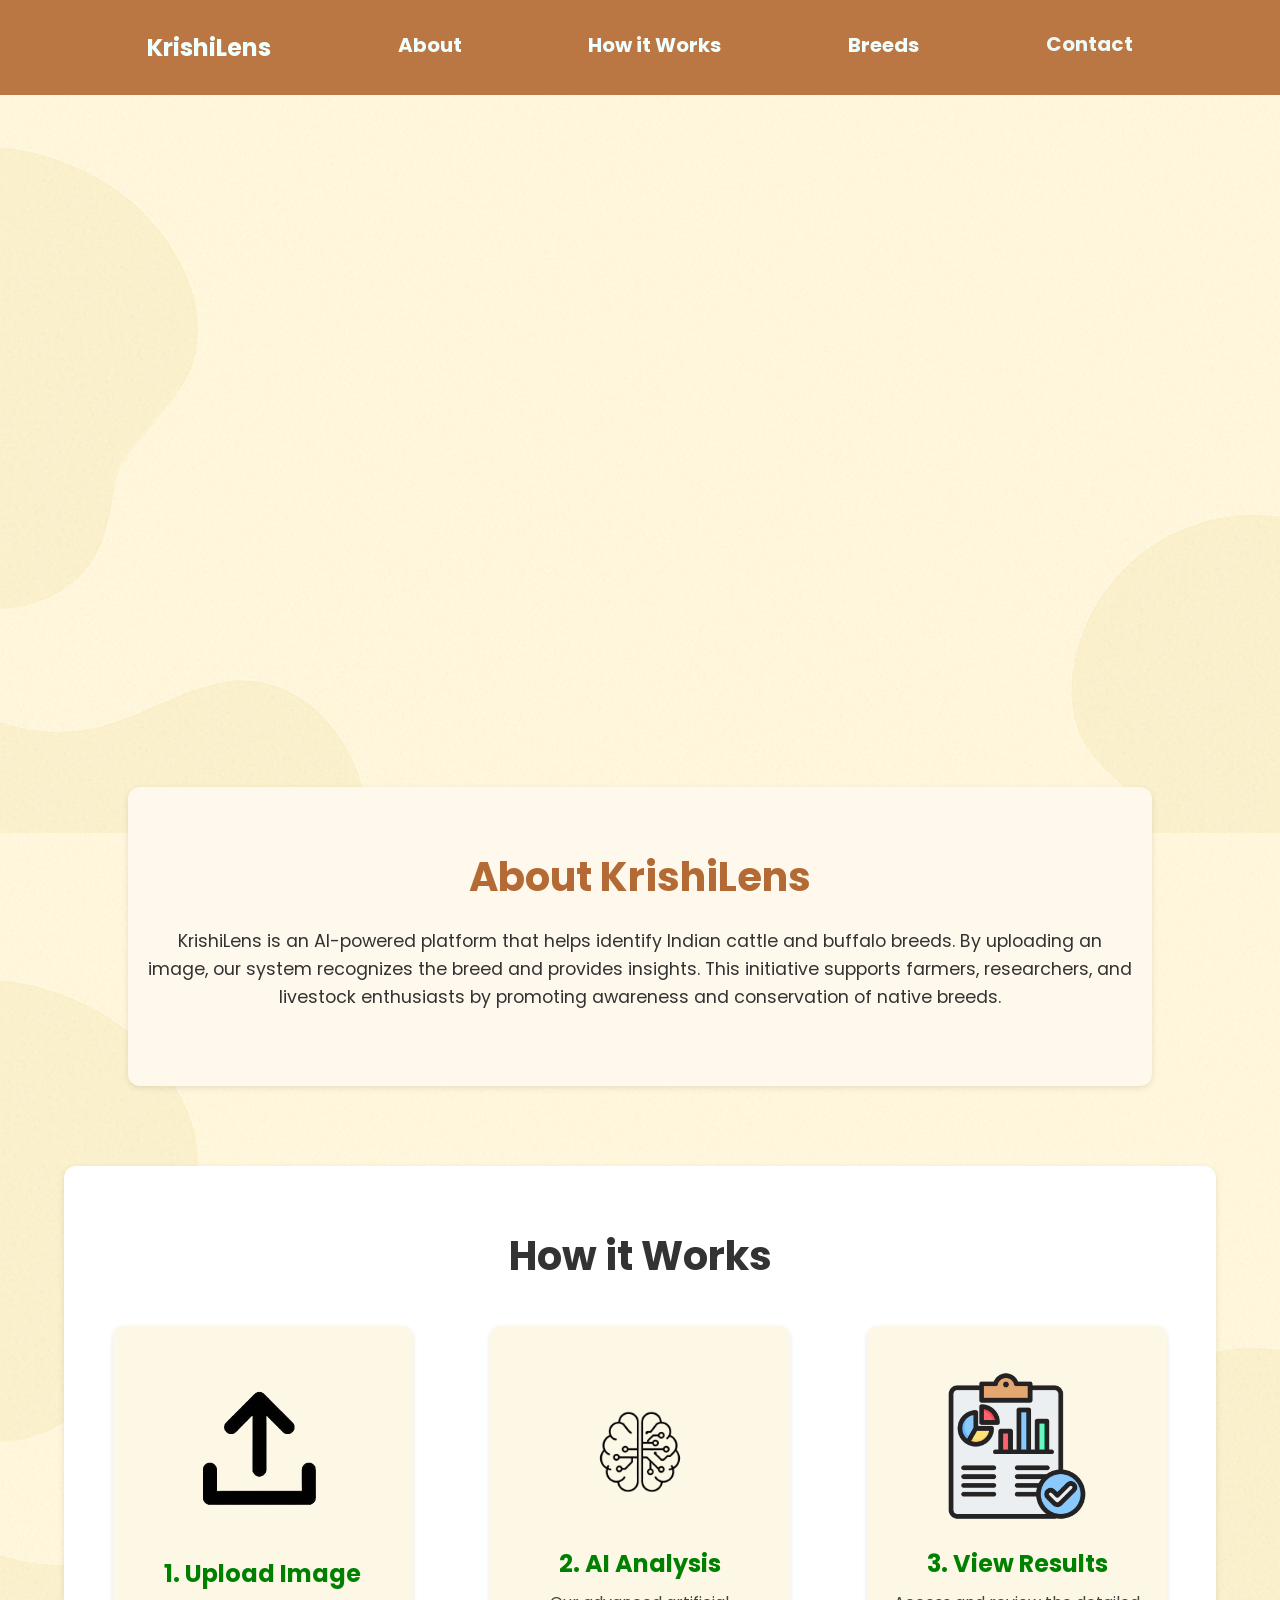
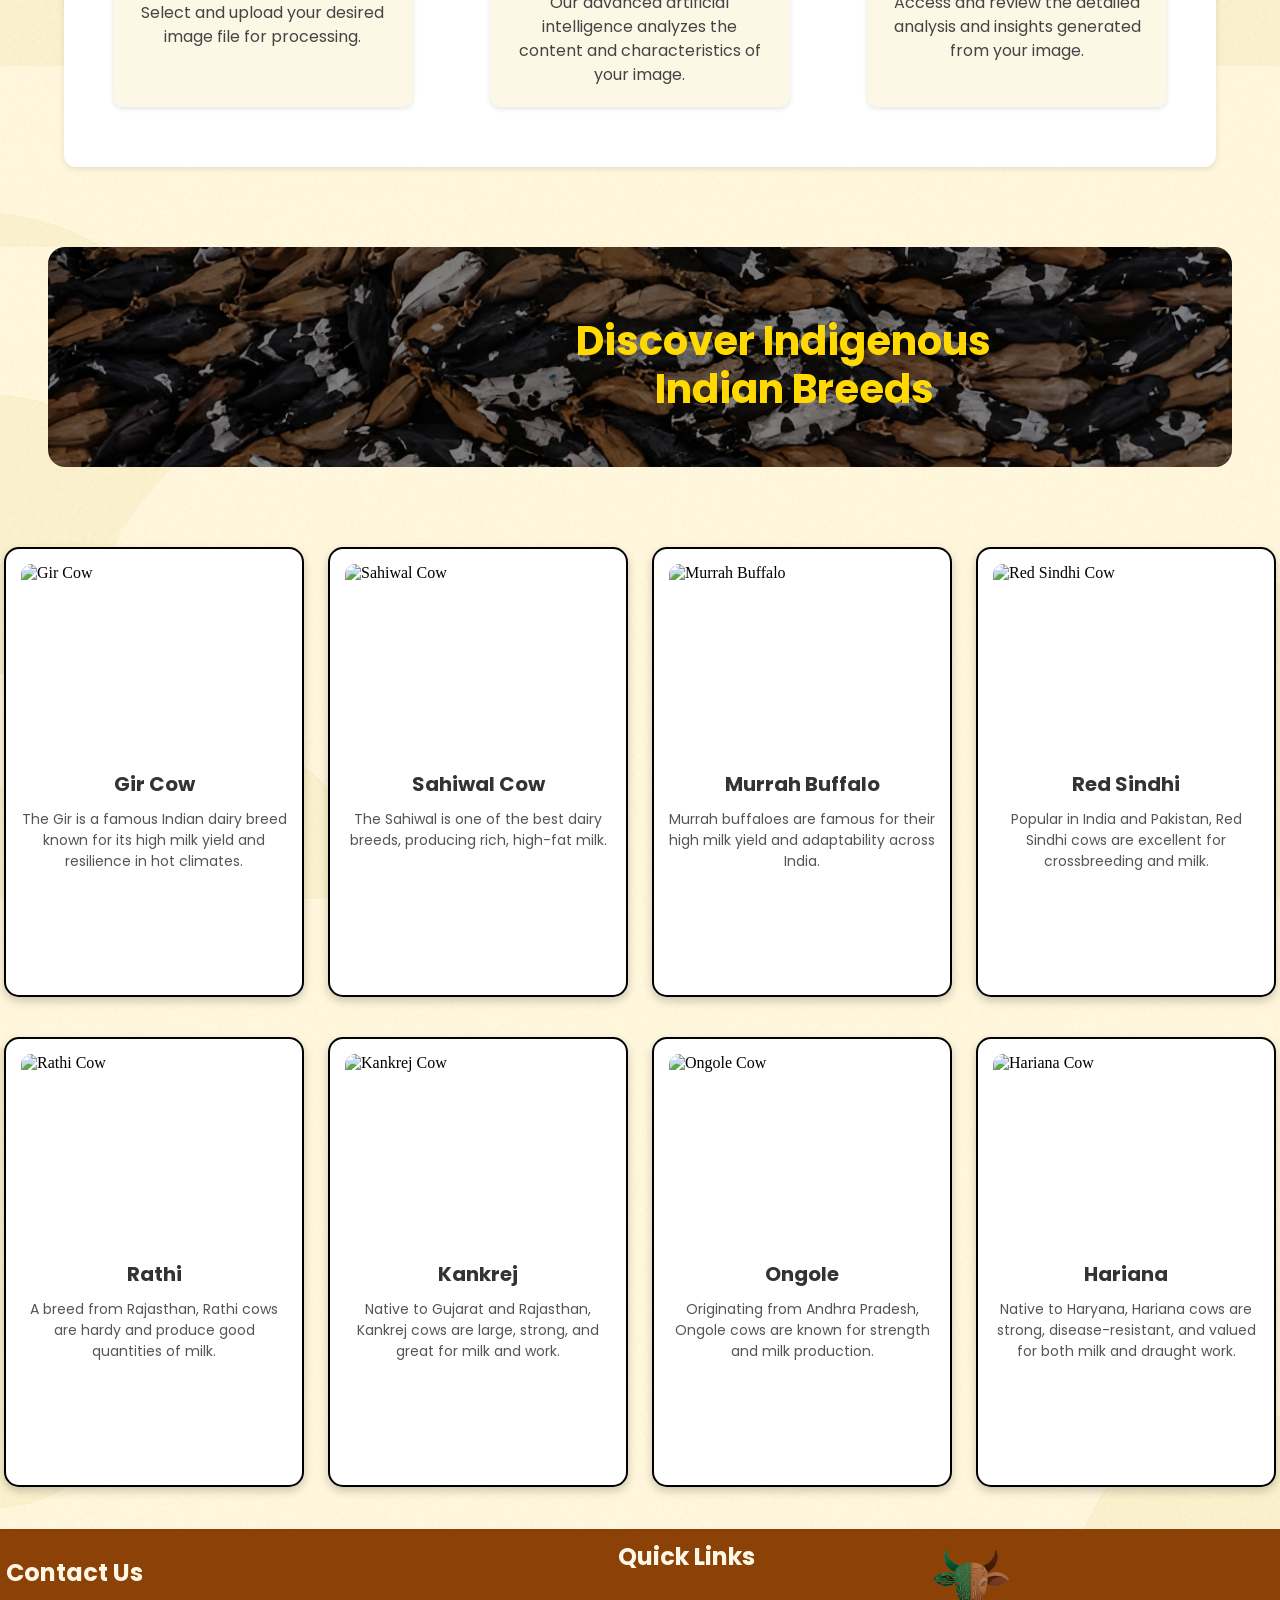
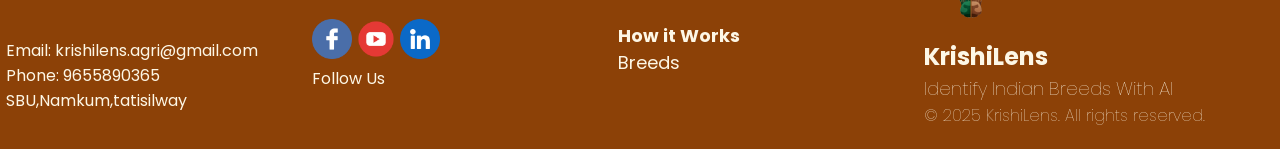
==== index.html @ 3b9b233d "Upload new files" ====
<!DOCTYPE html>
<html lang="en">
<head>
    <meta charset="UTF-8">
    <meta name="viewport" content="width=device-width, initial-scale=1.0">
    <title>Document</title>
    <link rel="stylesheet" href="style.css">
    <link href="https://fonts.googleapis.com/css2?family=Poppins:wght@400;600&family=Montserrat:wght@500&display=swap" rel="stylesheet">

</head>
<body>


    
<div id="navbar">
    <div id="navContent">
        <img id="buffalo" src="output-onlinepngtools.png">
        <h2>KrishiLens</h2>
        <h3><a href="#about">About</a></h3>
        <h3><a href="#how">How it Works</a></h3>
        <h3><a href="#breeds">Breeds</a></h3>
        <h3><a href="#footer">Contact</a></h3>

    </div>
</div>

<div id="bigBuffalo">
    <img src="output-onlinepngtools.png">
</div>

<div id="description">
    <div id="upload">
        <h1>Identify Indian Breeds With AI</h1>
        <h2>Harnessing the power of artificial intelligence to
            recognize cattle and buffalo breeds from images.
        </h2>
        <a href="indexforupload.html"><button>Upload Image</button></a>
    </div>
</div>

 <!-- About Section -->
<div id="about">
    <h1>About KrishiLens</h1>
    <p>
        KrishiLens is an AI-powered platform that helps identify Indian cattle and buffalo breeds.
        By uploading an image, our system recognizes the breed and provides insights.

        This initiative supports farmers, researchers, and livestock enthusiasts by promoting awareness and conservation of native breeds.
    </p>
</div>



<!-- How it Works Section -->
<div id="how">
    <h1>How it Works</h1>
    <div class="steps">
        <div class="step">
            <img src="Adobe Express - file.png">
            <h2>1. Upload Image</h2>
            <p>Select and upload your desired image file for processing.</p>
        </div>
        <div class="step">
            <img id="second" src="ai anlysis.png">
            <h2>2. AI Analysis</h2>
            <p>Our advanced artificial intelligence analyzes the content and characteristics of your image.</p>
        </div>
        <div class="step">
            <img id="third" src="results.png">
            <h2>3. View Results</h2>
            <p>Access and review the detailed analysis and insights generated from your image.</p>
        </div>
    </div>
</div>

<!-- Breeds -->
  

<div id="breeds">
    <div id="breedNavbar">
        <h1>Discover Indigenous </h1>
        <h2>Indian Breeds</h2>
    </div>
    
</div>

<div id="cards">
    <div id="card">
        <img src="https://www.himalayannatives.com/storage/editor_65390982c6182-gir-cow.jpg" alt="Gir Cow">
    <h2>Gir Cow</h2>
    <p>The Gir is a famous Indian dairy breed known for its high milk yield and resilience in hot climates.</p>
    </div>

    <div id="card">
        <img src="https://www.dairyknowledge.in/dkp/sites/default/files/styles/medium_large/public/sahiwal_cow.jpg?itok=A5XeqaCz" alt="Sahiwal Cow">
        <h2>Sahiwal Cow</h2>
        <p>The Sahiwal is one of the best dairy breeds, producing rich, high-fat milk.</p>
    </div>
    <div id="card">
        <img src="https://upload.wikimedia.org/wikipedia/commons/8/8e/Murrah_buffalo.JPG" alt="Murrah Buffalo">
        <h2>Murrah Buffalo</h2>
        <p>Murrah buffaloes are famous for their high milk yield and adaptability across India.</p>

    </div>
    <div id="card">
        <img src="https://sagbidaj.org/wp-content/uploads/2023/04/RS-10025-1024x683.jpg" alt="Red Sindhi Cow">
        <h2>Red Sindhi</h2>
        <p>Popular in India and Pakistan, Red Sindhi cows are excellent for crossbreeding and milk.</p>
    </div>
    <div id="card">
        <img src="https://s3.ap-south-1.amazonaws.com/media.kisanindia.in/wp-content/uploads/2025/04/Rathi-cow.png" alt="Rathi Cow">
        <h2>Rathi</h2>
        <p>A breed from Rajasthan, Rathi cows are hardy and produce good quantities of milk.</p>
    </div>
    <div id="card">
                <img src="https://upload.wikimedia.org/wikipedia/commons/9/99/Kankrej_01.JPG" alt="Kankrej Cow">
        <h2>Kankrej</h2>
        <p>Native to Gujarat and Rajasthan, Kankrej cows are large, strong, and great for milk and work.</p>
    </div>
    <div id="card">
        <img src="https://i0.wp.com/tulasi-vanam.com/wp-content/uploads/2023/12/Onglole-1.jpeg?fit=804%2C800&ssl=1" alt="Ongole Cow">
        <h2>Ongole</h2>
        <p>Originating from Andhra Pradesh, Ongole cows are known for strength and milk production.</p>
    </div>
    <div id="card">
        <img src="https://www.dairyknowledge.in/dkp/sites/default/files/styles/large/public/hariana_bull.jpg?itok=GsRW234K" alt="Hariana Cow">
    <h2>Hariana</h2>
    <p>Native to Haryana, Hariana cows are strong, disease-resistant, and valued for both milk and draught work.</p>
    </div>
</div>






<!-- contact us -->
 
<div id="footer">
    <div id="box1" >
        <h2>Contact Us</h2>
    <p>Email: <a href="*">krishilens.agri@gmail.com</a></p>
    <p>Phone: 9655890365</p>
     <p>SBU,Namkum,tatisilway</p>
    </div>
    <div id="box2">
        <div id="imgFooter">
        <a href="#"><img src="facebook_3670144.png"></a>
        <a href="#"><img src="youtube_4138134.png"></a>
        <a href="#"><img src="linkedin_4494497.png"></a>
        </div>
        <p>Follow Us</p>
    </div>
    <div id="box3">
        <h2>Quick Links</h2>
        <a href="#how"><h3>How it Works</h3></a>
        <a href="#breeds" ><p>Breeds</p></a>
        
    </div>
    <div id="box4">
        <img src="output-onlinepngtools.png">
        <h2>KrishiLens</h2>
        <h3>Identify Indian Breeds With AI</h3>
        <p>© 2025 KrishiLens. All rights reserved.</p>
    </div>
</div>





    
    <script src="https://cdnjs.cloudflare.com/ajax/libs/gsap/3.13.0/gsap.min.js" integrity="sha512-NcZdtrT77bJr4STcmsGAESr06BYGE8woZdSdEgqnpyqac7sugNO+Tr4bGwGF3MsnEkGKhU2KL2xh6Ec+BqsaHA==" crossorigin="anonymous" referrerpolicy="no-referrer"></script>
    <script src="script.js"></script>
</body>
</html>
---- style.css ----
* {
    margin: 0;
    padding: 0;
    box-sizing: border-box;

}

html,
body {
    height: 100%;
    width: 100%;
}

body {
    background-image: url(newbg.png);
}



#navbar {
    background-color: #ba7743;
}

#navContent {
    display: flex;
    justify-content: space-evenly;
    align-self: center;
    padding: 30px 20px;
    color: azure;
    font-family: 'poppins';


}

#navContent h2 :hover {
    cursor: pointer;
    transform: scale(1.1);
    color: green;
}

#navContent a {
    text-decoration: none;
    color: azure;
    font-size: 20px;
}

#navContent h3 a:hover {
    cursor: pointer;
    transform: scale(2);
    color: green;
    text-decoration: none;


}

#buffalo {
    height: 80px;
    position: absolute;
    left: 90px;
    top: 8px;
}

#bigBuffalo {
    display: flex;
    justify-content: center;
    align-items: center;
}

#bigBuffalo img {
    height: 400px;
    position: absolute;
    top: 5rem;

}

#description {
    display: flex;
    justify-content: center;
    align-items: center;
    margin-top: 22rem;
    font-family: 'poppins';

}

#upload {
    /* position: absolute; */
    /* top: 27rem;
    left: 20rem; */
    text-align: center;
}

#upload h1 {
    font-size: 4rem;
    padding-bottom: 1rem;
    /* font-family: 'poppins Semibold'; */
    font-weight: 400;
    

}

#upload h2 {
    padding-bottom: 2rem;
    /* font-family: 'poppins medium'; */
    font-weight: 100;
    


}

#upload button {
    /* position: absolute; */
    font-size: 2.1rem;
    /* font-family: 'poppins regular'; */
    padding: 10px 30px;
    border-radius: 35px;
    color: white;
    background-color: green;
    left: 19.5rem;
}

#upload button:hover {
    background-color: burlywood;
    color: green;
    transform: scale(1);
    cursor: pointer;
}

#about {
    margin-top: 100px;
    padding: 60px 20px;
    background: #fff8ed;
    border-radius: 12px;
    width: 80%;
    margin-left: auto;
    margin-right: auto;
    text-align: center;
    box-shadow: 0 2px 6px rgba(0, 0, 0, 0.1);
}

#about h1 {
    font-size: 2.5rem;
    margin-bottom: 20px;
    color: #b36a34;
    font-family: poppins;
}

#about p {
    font-size: 1.1rem;
    line-height: 1.6;
    color: #333;
    margin-bottom: 15px;
    font-family: poppins;
}



#how {
    margin-top: 80px;
    padding: 60px 20px;
    background: white;
    border-radius: 12px;
    width: 90%;
    margin-left: auto;
    margin-right: auto;
    text-align: center;
    box-shadow: 0 2px 6px rgba(0, 0, 0, 0.1);
}

#how h1 {
    font-size: 2.5rem;
    margin-bottom: 40px;
    color: #333;
    font-family: poppins;
}

.steps {
    display: flex;
    justify-content: space-around;
    gap: 20px;
    flex-wrap: wrap;
    font-family: poppins
}

.step {
    flex: 1;
    min-width: 250px;
    max-width: 300px;
    padding: 20px;
    background: #fdf7e6;
    border-radius: 10px;
    box-shadow: 0 2px 5px rgba(0, 0, 0, 0.1);
}

.step h2 {
    font-size: 1.5rem;
    margin-bottom: 10px;
    color: green;
}

.step p {
    font-size: 1rem;
    color: #444;
    line-height: 1.5;
}

.step img {
    width: 210px;
    height: auto;
    margin-bottom: 0px;
    display: block;
    margin-left: auto;
    margin-right: auto;
}

.step #second {
    width: 200px;
    height: auto;
    margin-bottom: 0px;
    display: block;
    margin-left: auto;
    margin-right: auto;
}

.step #third {
    width: 150px;
    height: auto;
    margin-top: 25px;
    margin-bottom: 25px;
    display: block;
    margin-left: auto;
    margin-right: auto;
}

#breeds {
    background-image: url(newbg.png);
    height: 210px;
    width: 100%;


}


#breedNavbar {

    margin-top: 5rem;
    margin-left: 3rem;
    margin-right: 3rem;
    padding-bottom: 10rem;
    border-radius: 17px;
    display: flex;
    align-items: center; 
    background-image: url(cow2.png);
    opacity: 100%;
    background-size: cover;
    

}


#breedNavbar h1 {
    position: relative;
    left: 33rem;
    font-size: 40px;
    top: 4rem;
    font-family: poppins;
    color: #ffd900;
    
    

}

#breedNavbar h2 {
    position: relative;
    left: 12rem;
    font-size: 40px;
    top: 7rem;
    font-family: poppins;
    color: #FFD900;
    

} 

#cards {
    margin-top: 5rem;
    height: 60rem;
    width: 100%;
    display: flex;
    flex-wrap: wrap;
    justify-content: space-evenly;
    align-items: center;
    gap: 20px;
    margin-bottom: 2rem;


}

#card {
    height: 450px;
    width: 300px;
    border: 2px solid black;
    border-radius: 15px;
    background-color: white;
    display: flex;
    flex-direction: column;
    align-items: center;
    padding: 15px;
    box-shadow: 0 4px 10px rgba(0, 0, 0, 0.2);
    transition: transform 0.3s ease;
}

#card:hover {
    transform: translateY(-10px);
}

#card img {
    height: 180px;
    width: 100%;
    object-fit: cover;
    border-radius: 10px;
    margin-bottom: 15px;
}

#card h2 {
    font-size: 20px;
    margin: 10px 0;
    color: #333;
    text-align: center;
    font-family: 'Poppins', poppins;
}

#card p {
    font-size: 14px;
    color: #555;
    text-align: center;
    font-family: 'poppins', poppins;
}


#footer {
    height: 220px;
    width: 100%;
    background-color: #8c4107;
    display: flex;
    align-items: center;
    justify-content: space-evenly;
    font-family: 'poppins';
    color: #fdf7e6;
}

#box1 {
    height: 200px;
    width: 300px;

    /* position: absolute; */
    left: 25px;


}

#box1 a {
    text-decoration: none;
    color: #fdf7e6;
}

#box1 h2 {
    padding-top: 1rem;
    padding-bottom: 3rem;
    left: 10px;
}

#box2 {
    height: 200px;
    width: 300px;

    /* position: absolute; */
    left: 25rem;


}

#imgFooter {
    /* position: absolute; */
    left: 4rem;
}

#box2 img {
    height: 40px;
    margin-top: 5rem;
}

#box2 p {
    top: 8rem;
    left: 6rem;
    /* position: absolute; */
}


#box3 {
    height: 200px;
    width: 300px;

    /* position: absolute; */
    left: 48rem;

}

#box3 h2 {
    top: 1rem;
    left: 5rem;
    /* position: absolute; */
    padding-bottom: 3rem;
}



#box3 a {
    text-decoration: none;
    color: #fdf7e6;


}

#box3 h3 {
    /* position: absolute; */
    font-size: 18px;
    top: 5rem;
    left: 5.5rem;


}

#box3 p {
    /* position: absolute; */
    font-size: 18px;
    top: 8rem;
    left: 7rem;
}

#box4 {
    height: 200px;
    width: 350px;

    /* position: absolute; */
    left: 72rem;

}

#box4 img {
    /* position: absolute; */
    height: 5.8rem;
}

#box4 h2 {
    /* position: absolute; */
    left: 5.8rem;
    top: 1.4rem;
}

#box4 h3 {
    /* position: absolute; */
    top: 5rem;
    font-weight: 100;
}

#box4 p {
    /* position: absolute; */
    top: 9rem;
    font-weight: 100;
}
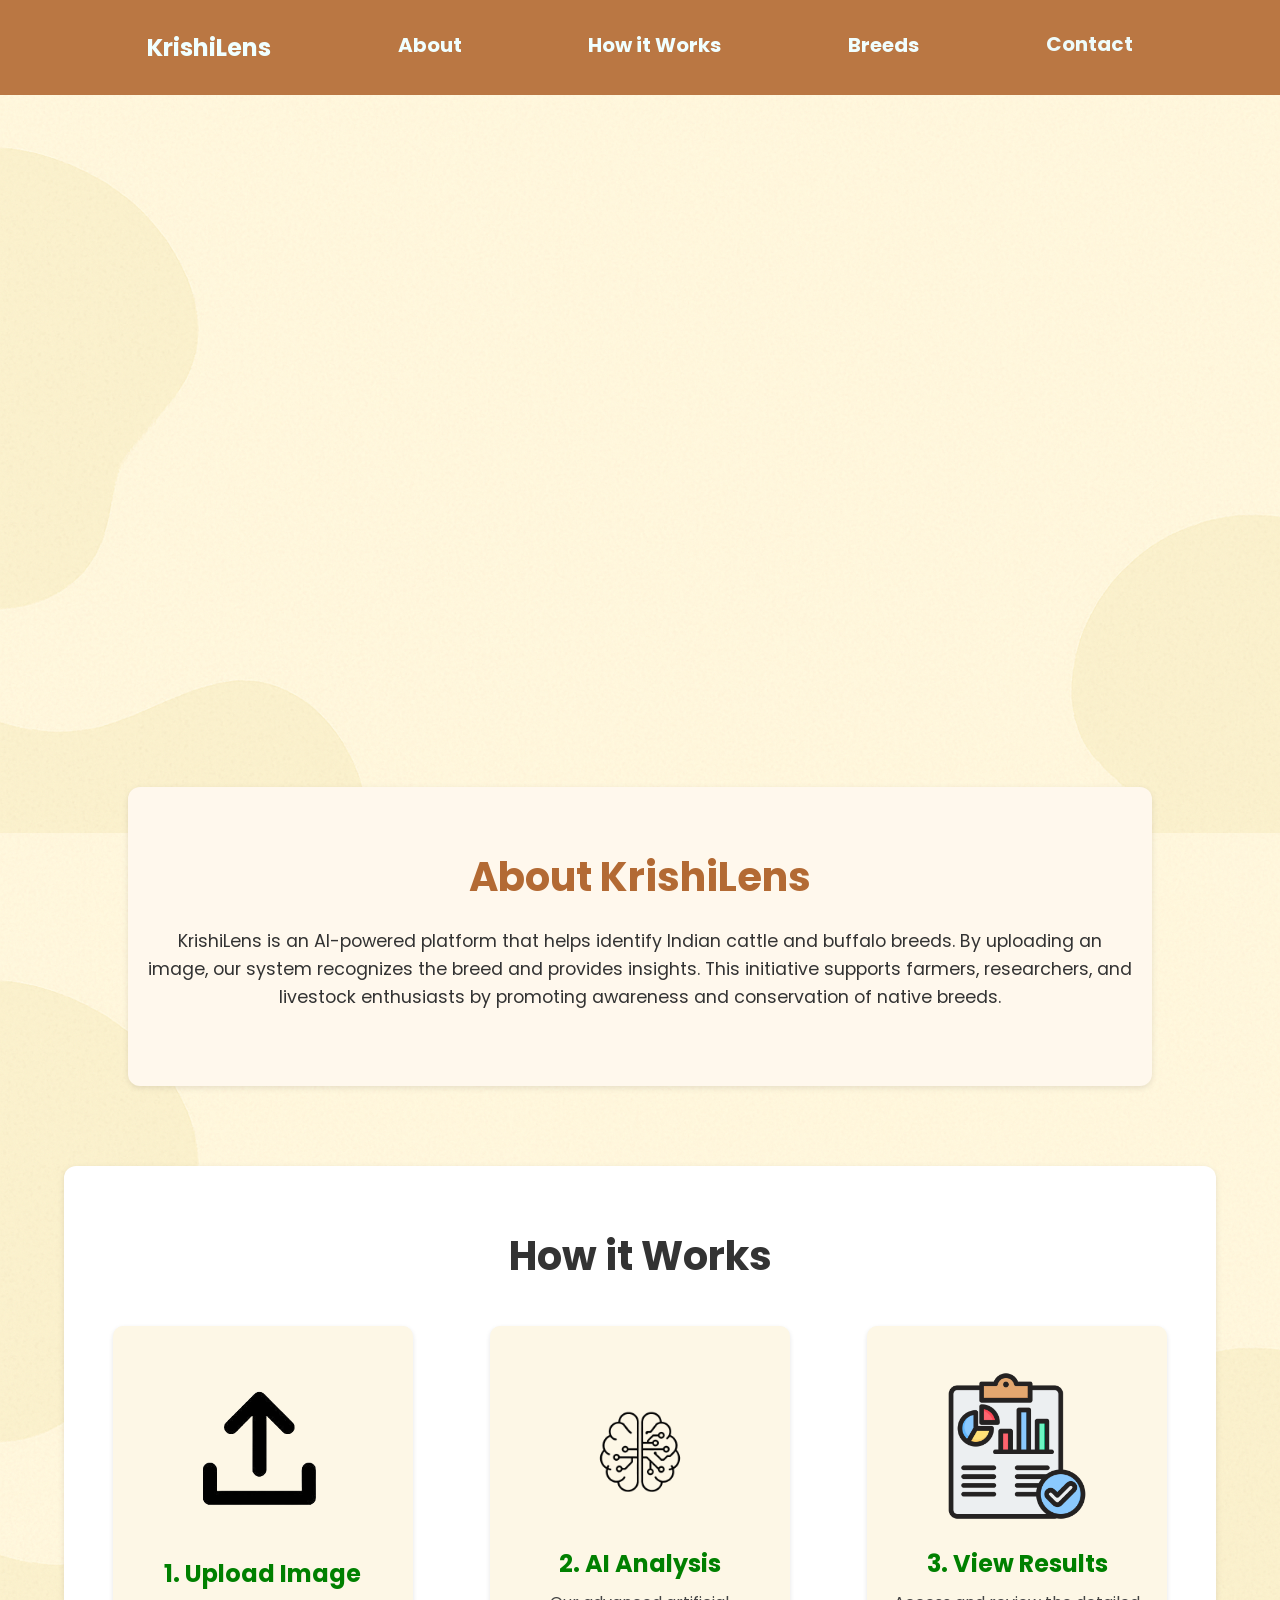
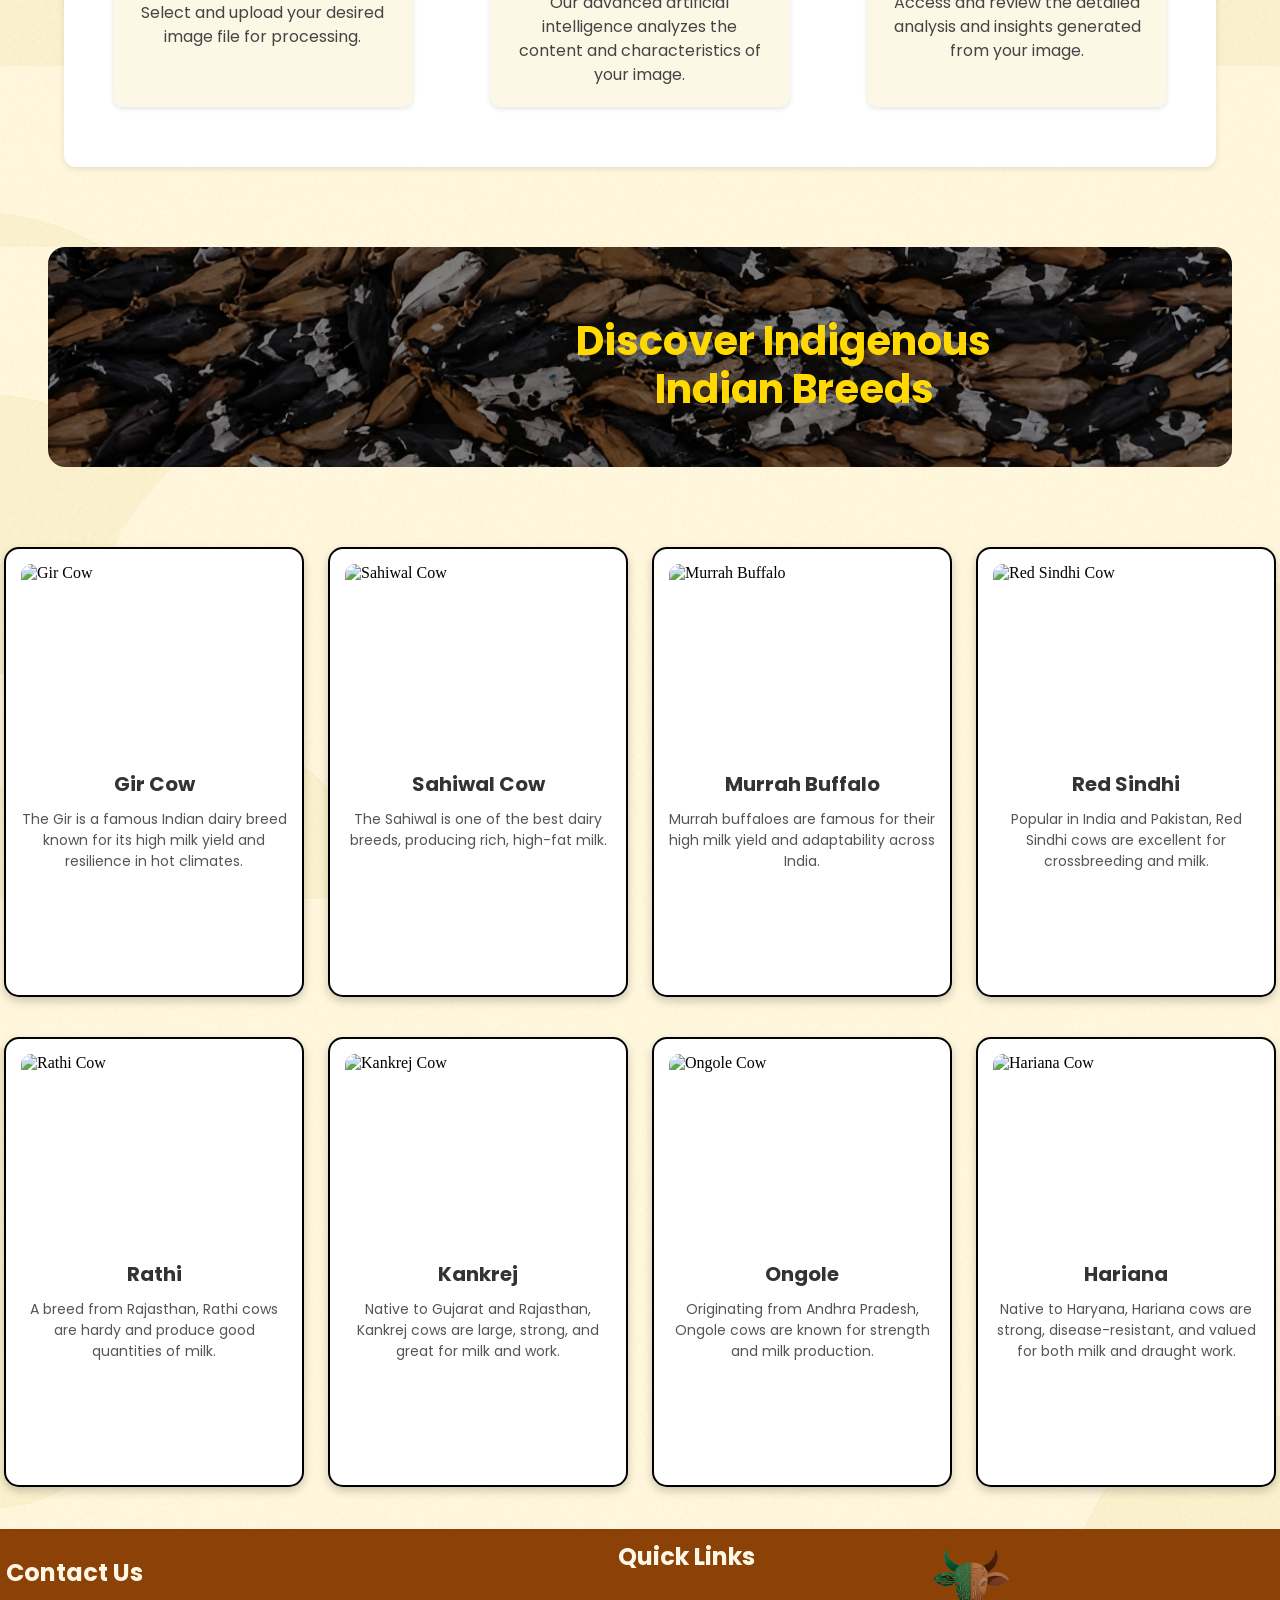
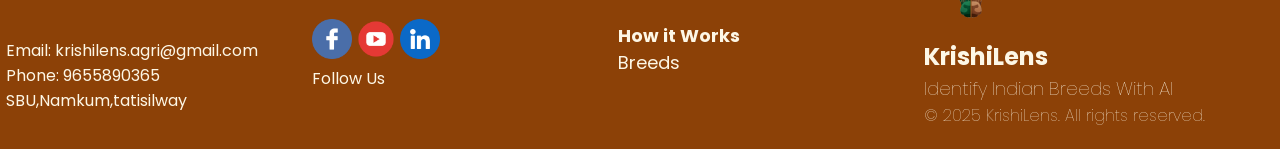
==== commit 8f62680c: "Update index.html" ====
--- a/index.html
+++ b/index.html
@@ -3,7 +3,7 @@
 <head>
     <meta charset="UTF-8">
     <meta name="viewport" content="width=device-width, initial-scale=1.0">
-    <title>Document</title>
+    <title>KrishiLens</title>
     <link rel="stylesheet" href="style.css">
     <link href="https://fonts.googleapis.com/css2?family=Poppins:wght@400;600&family=Montserrat:wght@500&display=swap" rel="stylesheet">
 
@@ -173,4 +173,5 @@
     <script src="https://cdnjs.cloudflare.com/ajax/libs/gsap/3.13.0/gsap.min.js" integrity="sha512-NcZdtrT77bJr4STcmsGAESr06BYGE8woZdSdEgqnpyqac7sugNO+Tr4bGwGF3MsnEkGKhU2KL2xh6Ec+BqsaHA==" crossorigin="anonymous" referrerpolicy="no-referrer"></script>
     <script src="script.js"></script>
 </body>
-</html>+
+</html>
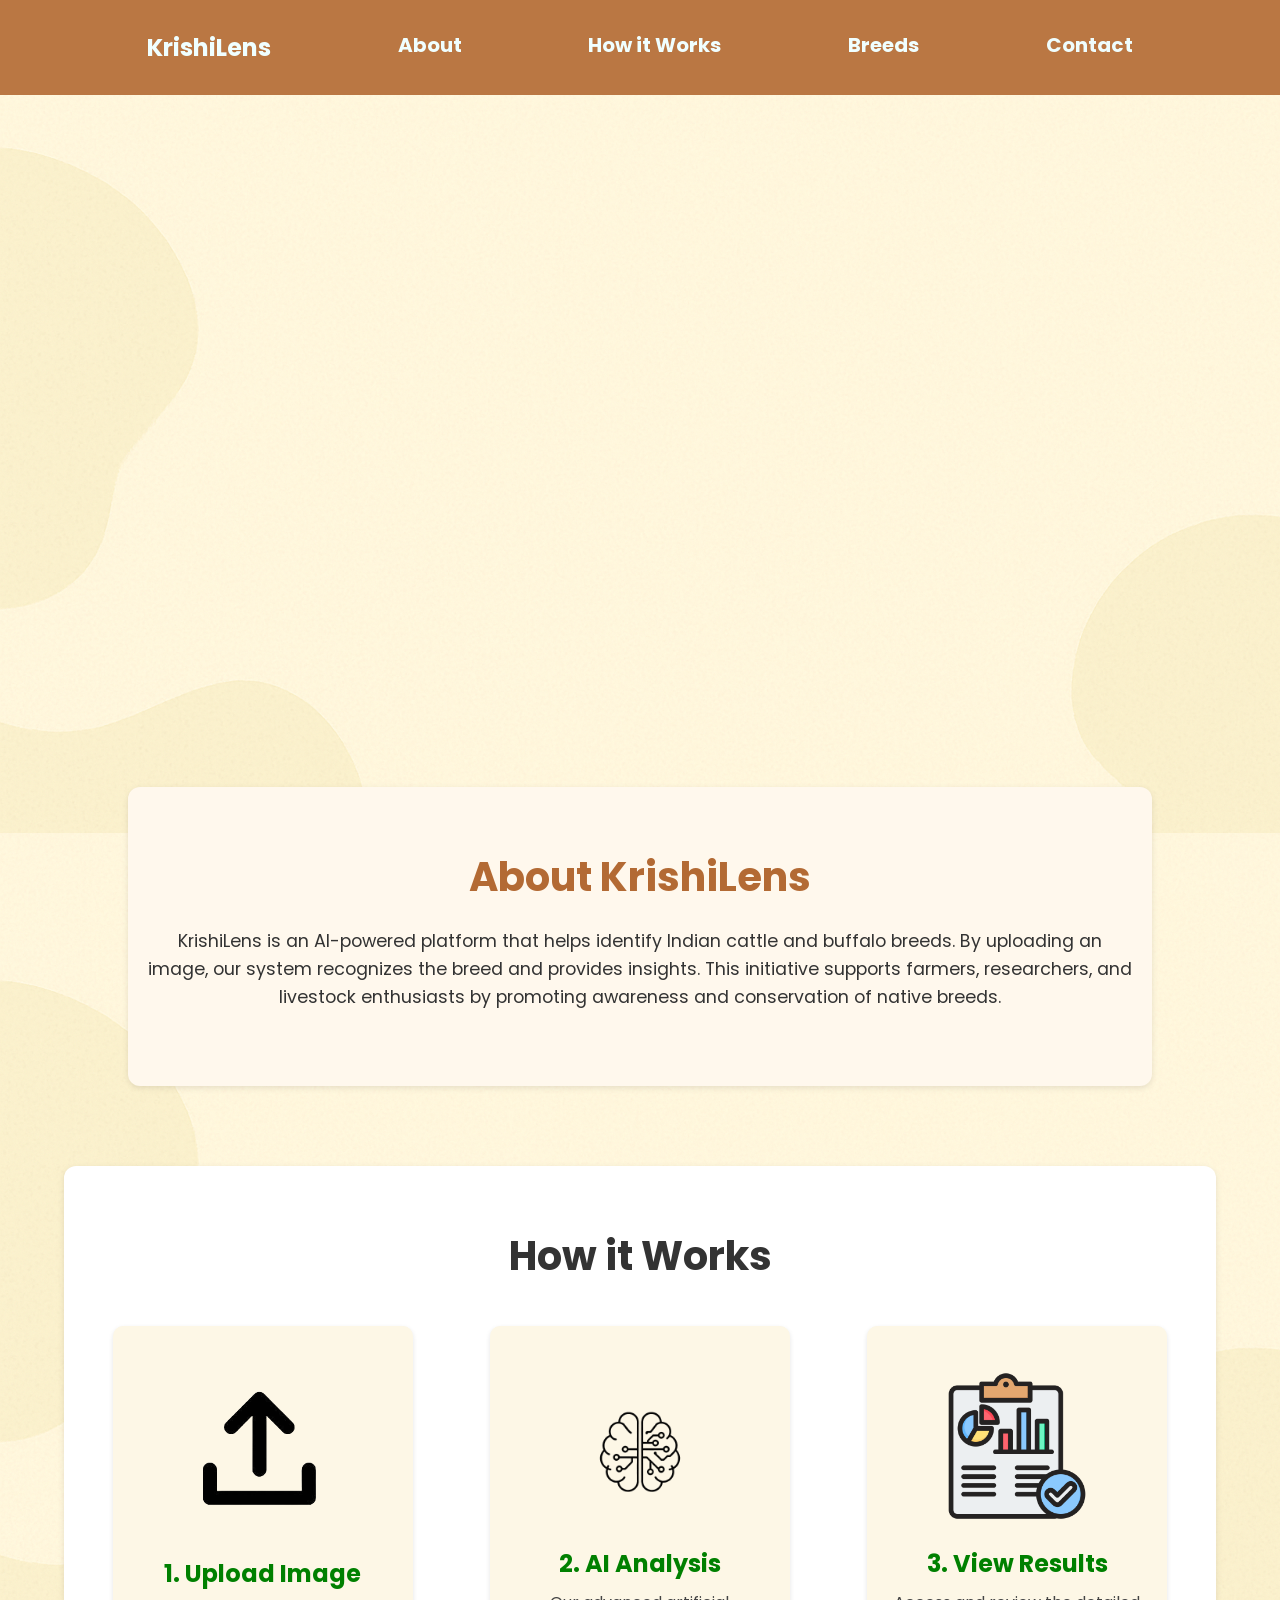
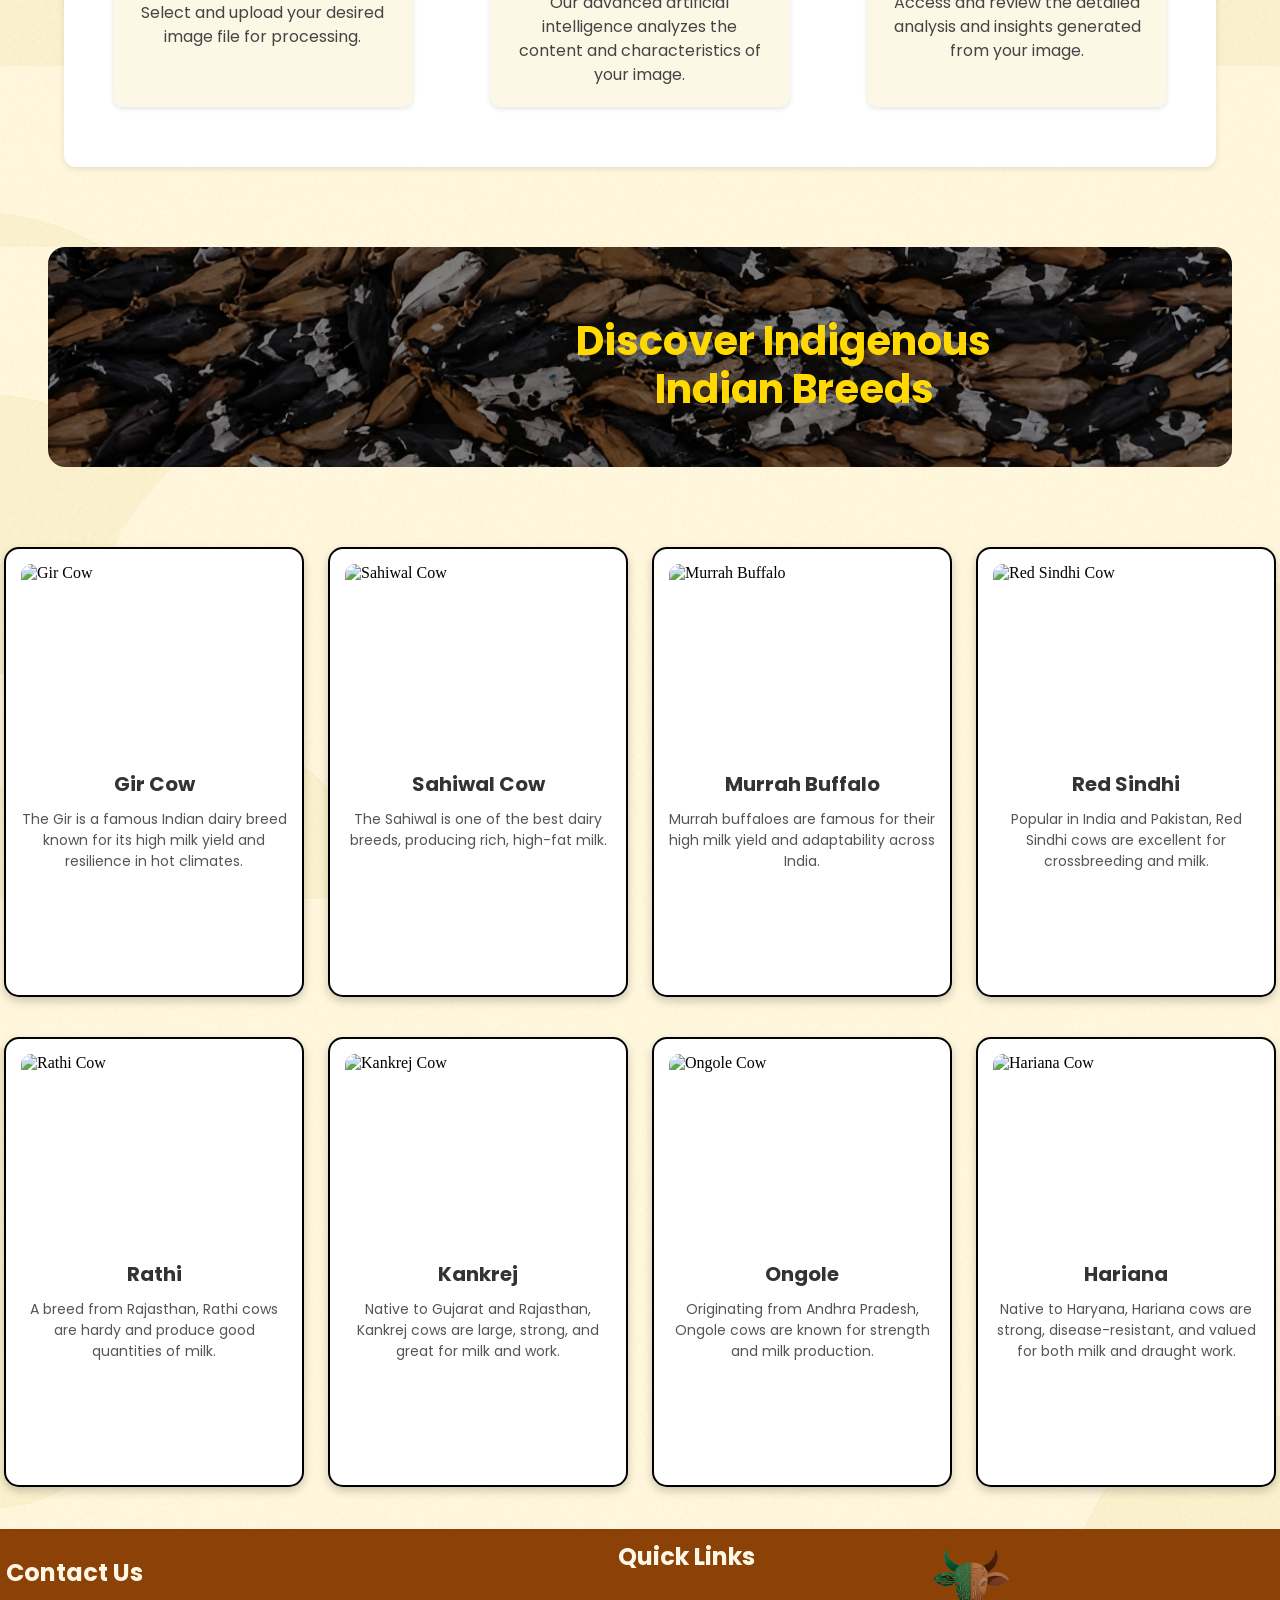
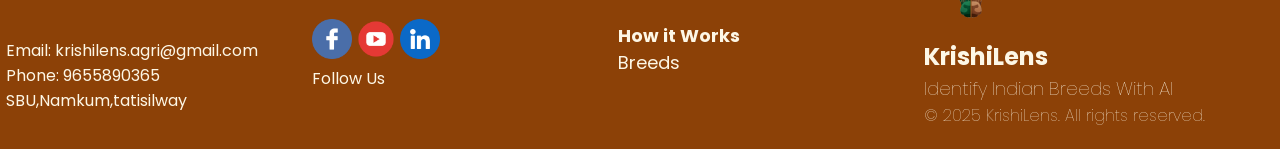
==== commit aa255f14: "Update index.html" ====
--- a/index.html
+++ b/index.html
@@ -6,6 +6,7 @@
     <title>KrishiLens</title>
     <link rel="stylesheet" href="style.css">
     <link href="https://fonts.googleapis.com/css2?family=Poppins:wght@400;600&family=Montserrat:wght@500&display=swap" rel="stylesheet">
+    <link rel="icon" type="image/png" href="favicon.png">
 
 </head>
 <body>
@@ -175,3 +176,4 @@
 </body>
 
 </html>
+
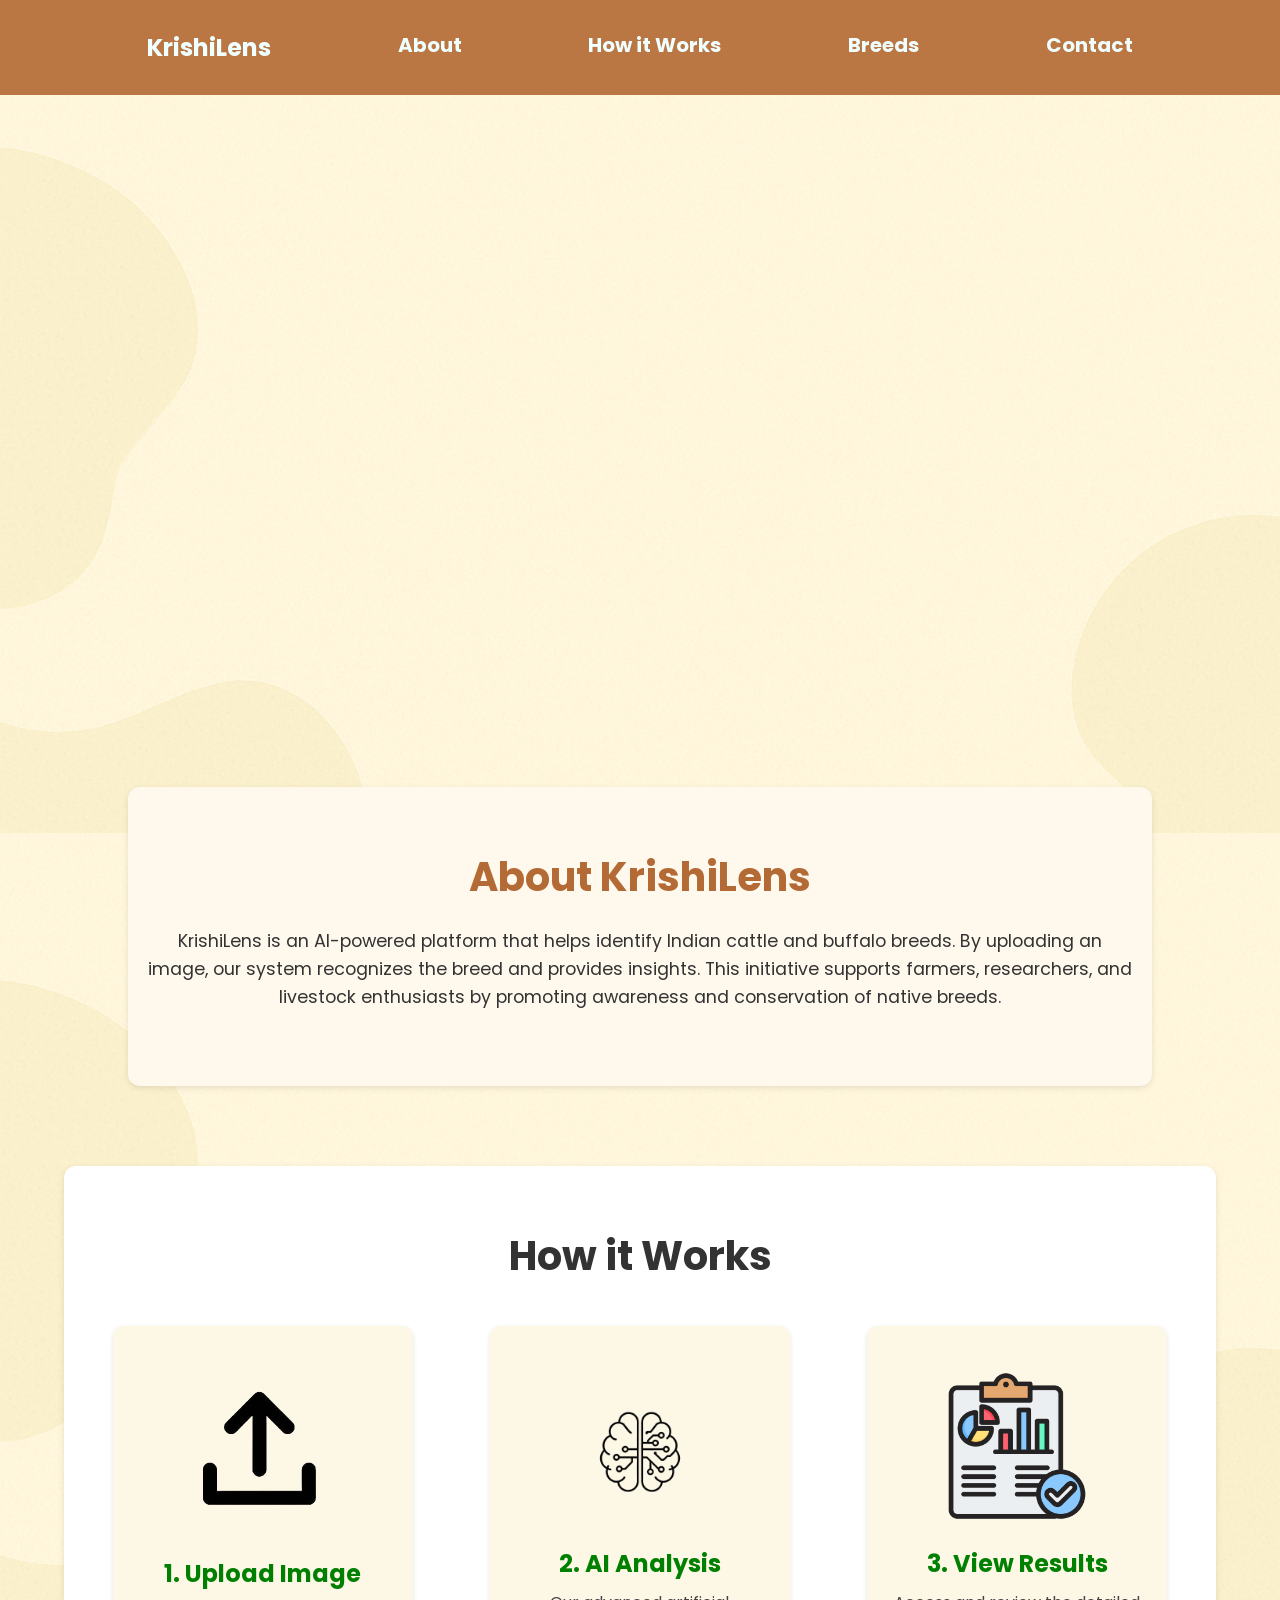
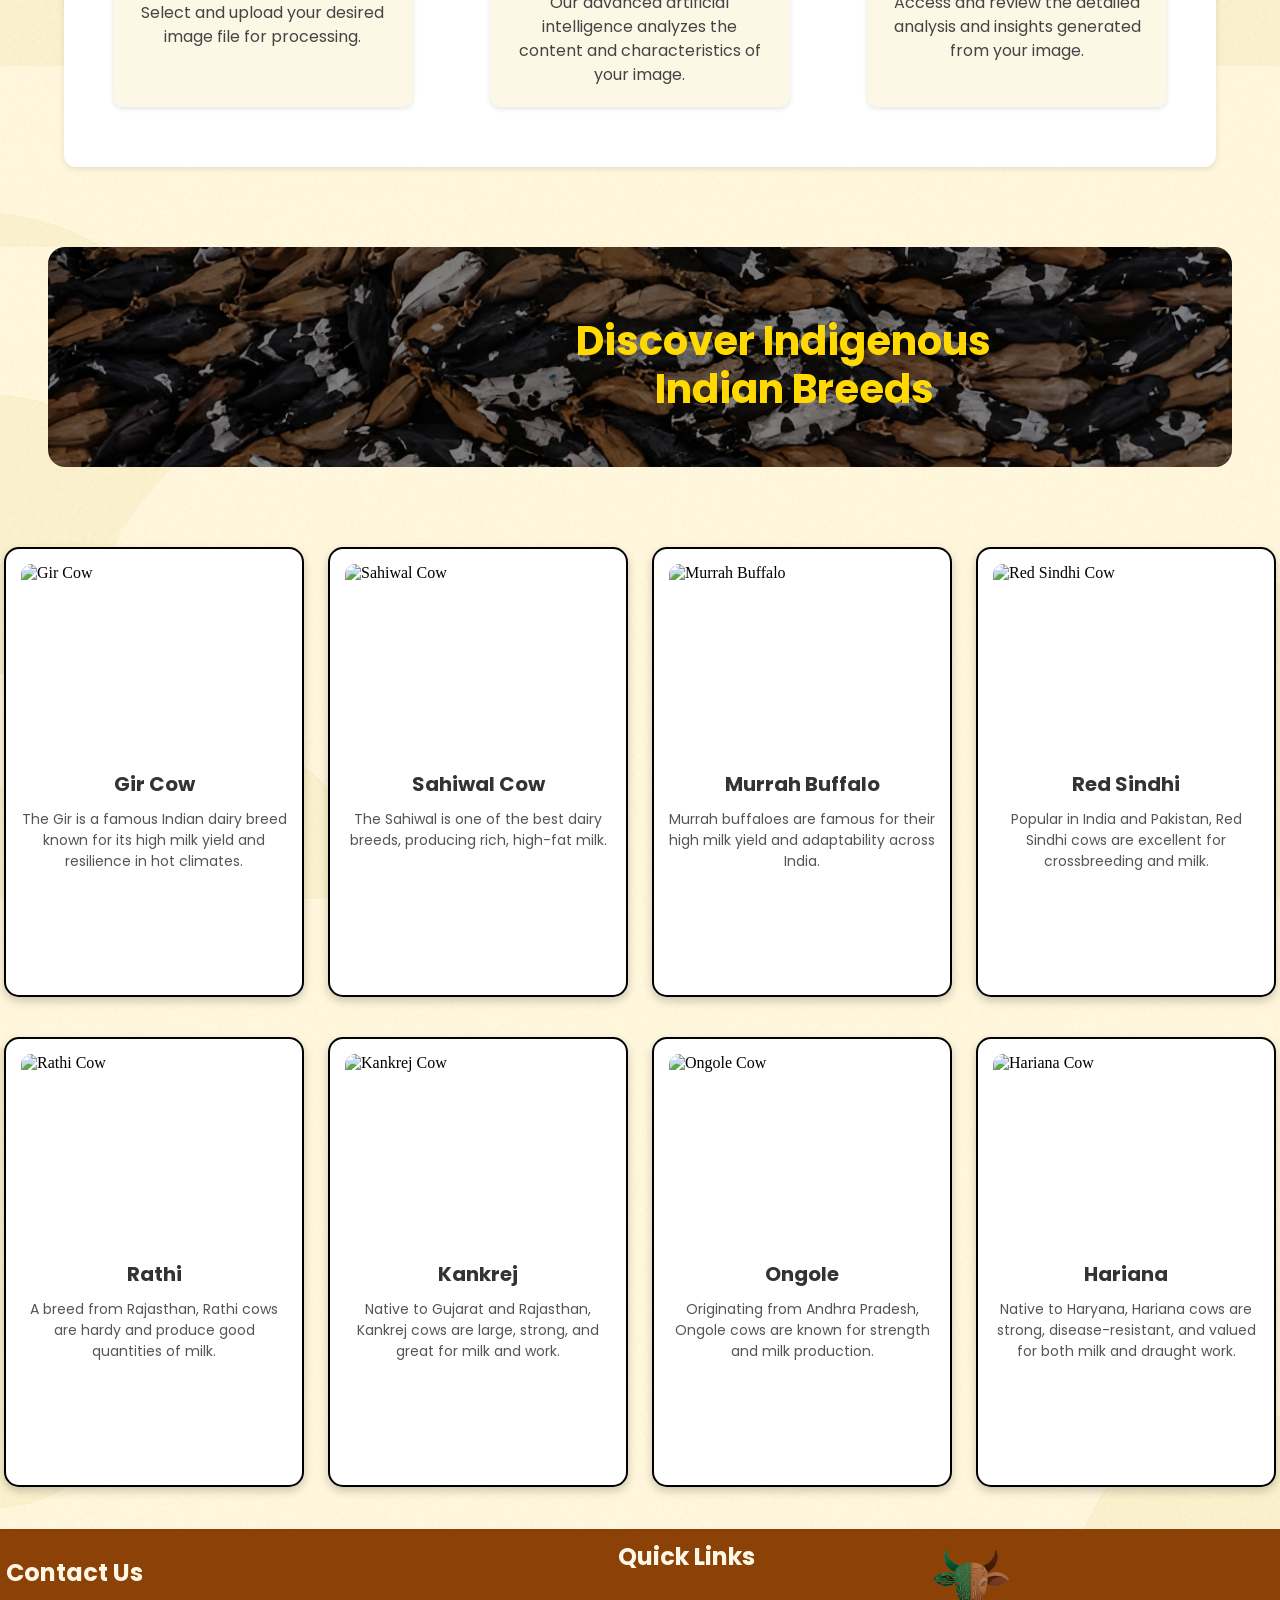
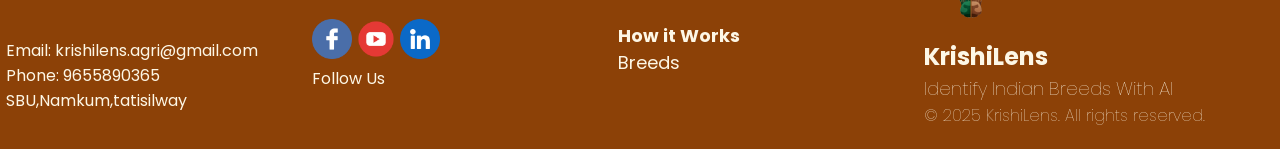
==== commit 83f9f23e: "Update index.html" ====
--- a/index.html
+++ b/index.html
@@ -6,7 +6,7 @@
     <title>KrishiLens</title>
     <link rel="stylesheet" href="style.css">
     <link href="https://fonts.googleapis.com/css2?family=Poppins:wght@400;600&family=Montserrat:wght@500&display=swap" rel="stylesheet">
-    <link rel="icon" type="image/png" href="favicon.png">
+    <link rel="icon" type="image/png" href="favicon.ico">
 
 </head>
 <body>
@@ -177,3 +177,4 @@
 
 </html>
 
+
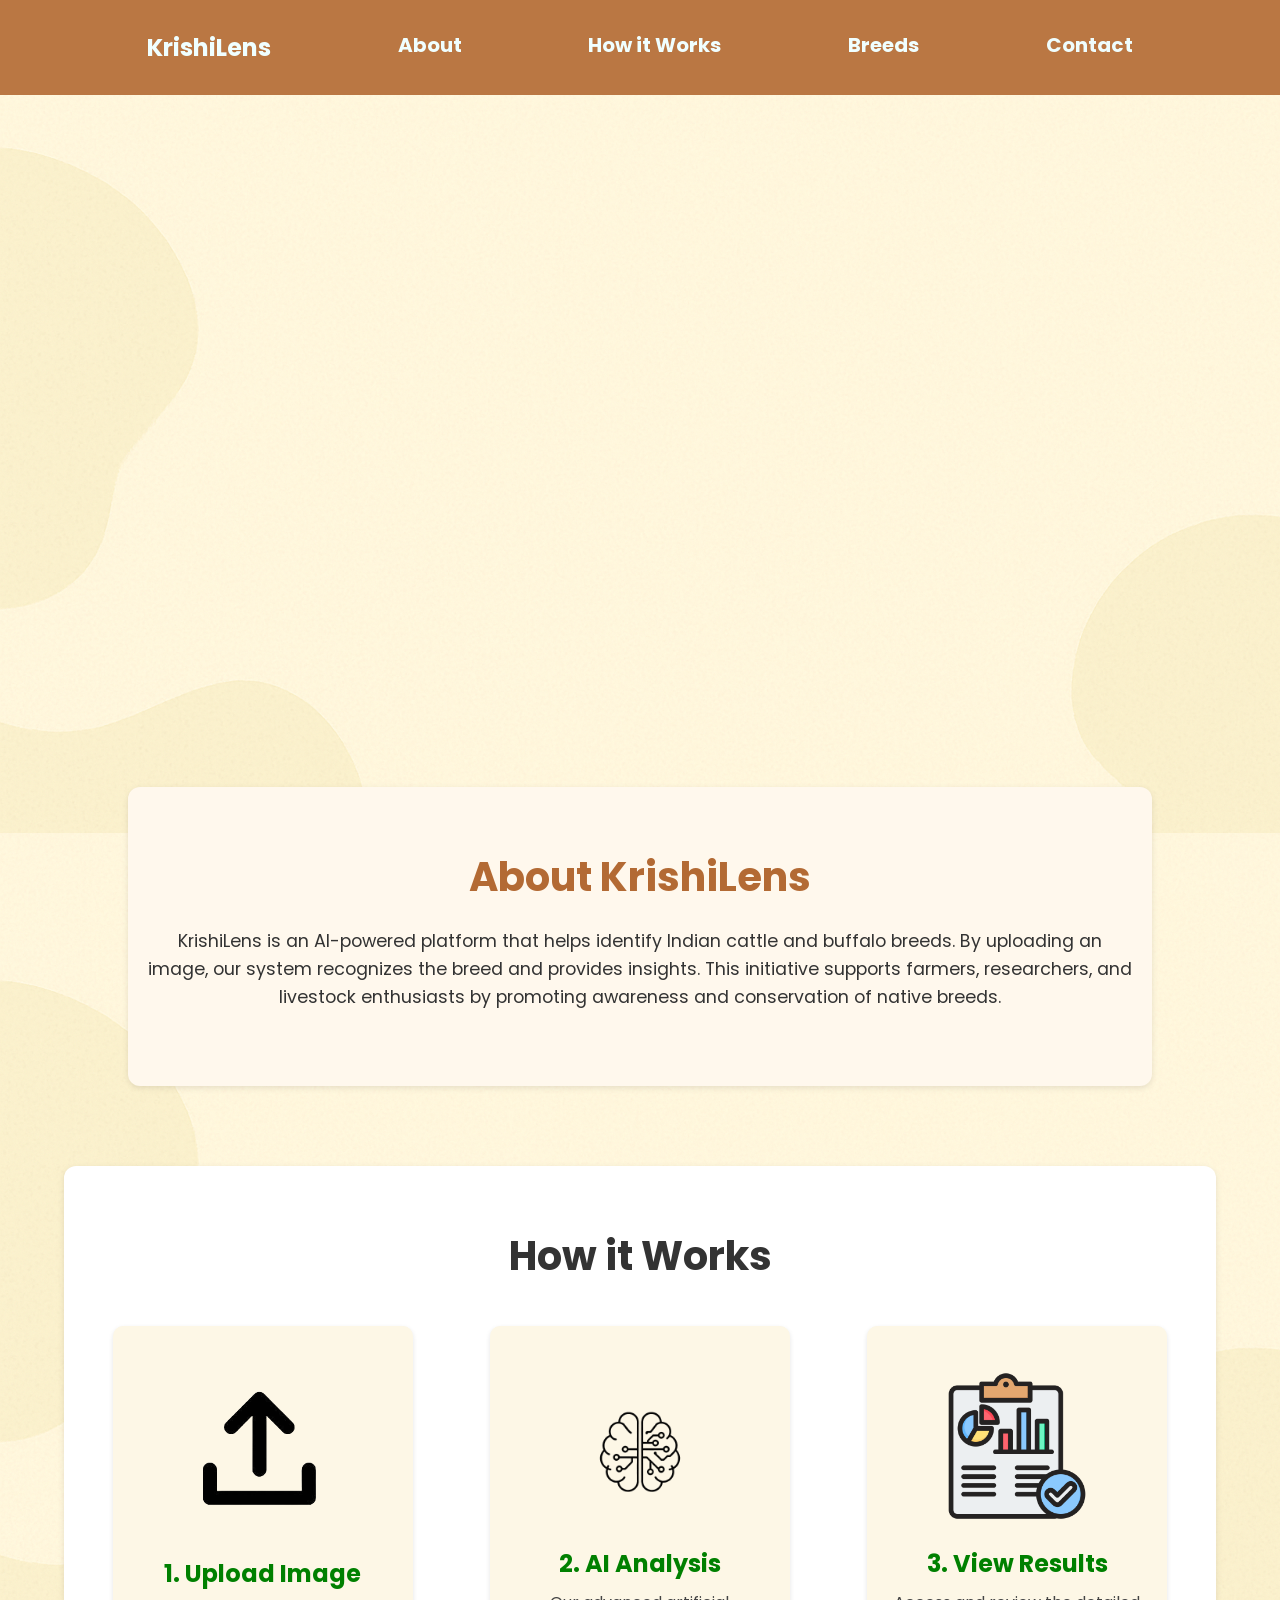
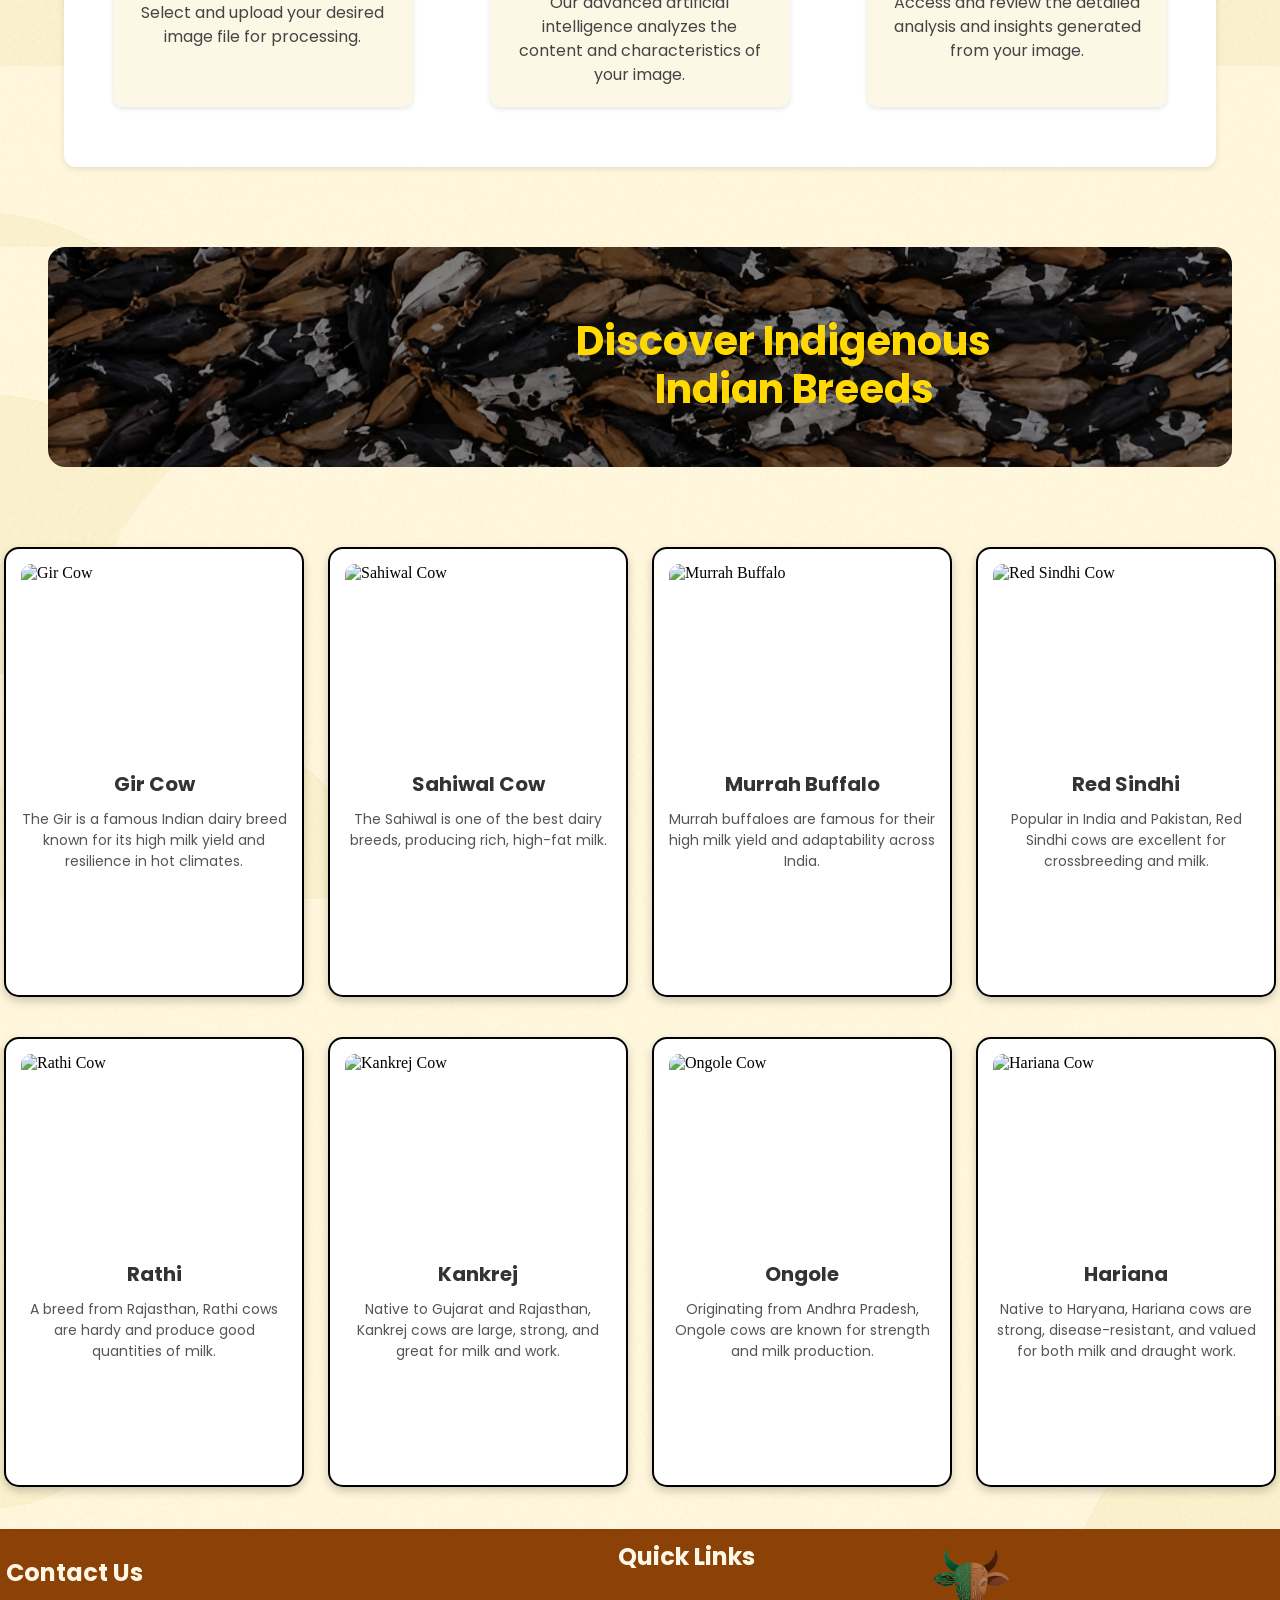
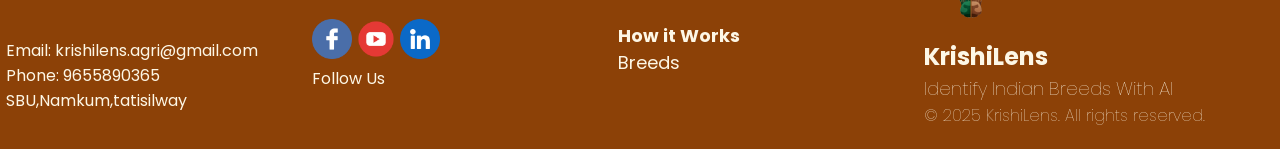
==== commit f8d69967: "Update index.html" ====
--- a/index.html
+++ b/index.html
@@ -6,7 +6,7 @@
     <title>KrishiLens</title>
     <link rel="stylesheet" href="style.css">
     <link href="https://fonts.googleapis.com/css2?family=Poppins:wght@400;600&family=Montserrat:wght@500&display=swap" rel="stylesheet">
-    <link rel="icon" type="image/png" href="favicon.ico">
+    <link rel="icon" type="image/png" href="favicon.png">
 
 </head>
 <body>
@@ -178,3 +178,4 @@
 </html>
 
 
+
